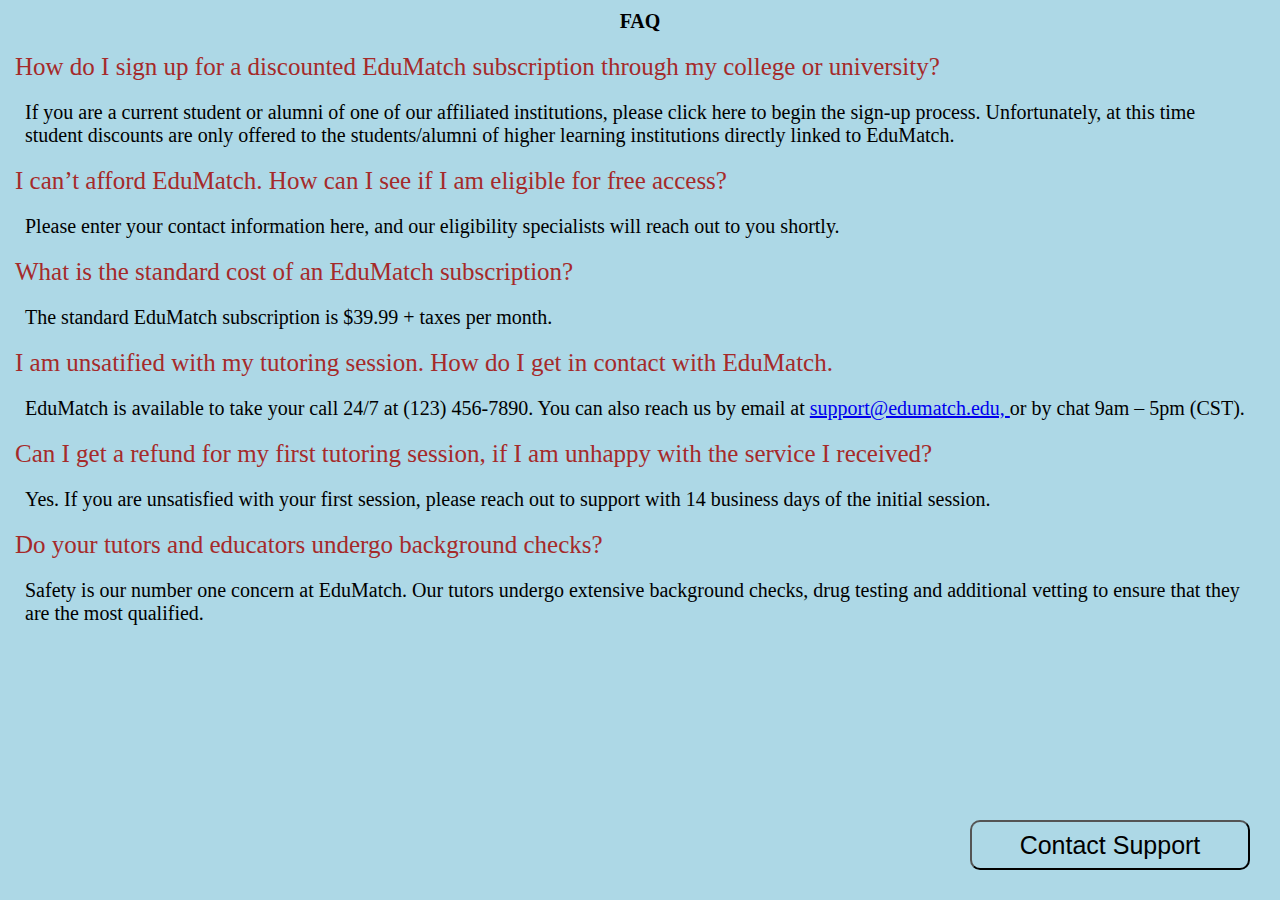
==== faq.html @ 62266df1 "first commit" ====
<!DOCTYPE html>
<html lang="en">
<head>
    <meta charset="UTF-8">
    <meta name="viewport" content="width=device-width, initial-scale=1.0">
    <link rel="stylesheet" href="./main.css" type="text/css">
    <title>FAQ</title>
</head>
<body>
    
    <h5>FAQ</h5>

    <ul class="faq">
        <li>
            How do I sign up for a discounted EduMatch subscription through my college or university?
        </li>
            <p>
                    If you are a current student or alumni of one of our affiliated institutions, please click here to begin the sign-up process. Unfortunately, at this time student discounts are only offered to the students/alumni of higher learning institutions directly linked to EduMatch.
            </p>
    
        <li>
            I can’t afford EduMatch. How can I see if I am eligible for free access? 
        </li>
                <p>
                    Please enter your contact information here, and our eligibility specialists will reach out to you shortly. 
                </p>
    
        <li>
            What is the standard cost of an EduMatch subscription?
        </li>
                <p>
                    The standard EduMatch subscription is $39.99 + taxes per month. 
                </p>
    
        <li>
            I am unsatified with my tutoring session. How do I get in contact with EduMatch. 
        </li>
                <p>
                    EduMatch is available to take your call 24/7 at (123) 456-7890. You can also reach us by email at <a href="#"> support@edumatch.edu, </a> or by chat 9am – 5pm (CST).
                </p>
    
        <li>
            Can I get a refund for my first tutoring session, if I am unhappy with the service I received? 
        </li>
                <p>
                    Yes. If you are unsatisfied with your first session, please reach out to support with 14 business days of the initial session. 
                </p>
    
        <li>
            Do your tutors and educators undergo background checks?
        </li>
                <p>
                    Safety is our number one concern at EduMatch. Our tutors undergo extensive background checks, drug testing and additional vetting to ensure that they are the most qualified.
                </p>
    </ul>

    <button class="click-button" onclick="showChat()">Contact Support</button>

    <div class="chat-option" id="chatRequest">
        <form class="formDeet">
            <h3>Click to Chat</h3>

            <label for="chat">Chat Menu</label>
            <textarea name="chat" id="chat" required placeholder="Hi! How can I help?"></textarea>

            <button type="submit" class="sub-button">SEND</button>
            <button type="button" class="end-button" onclick="closeButton()">CLOSE</button>
        </form>

    </div>

    <script src="./index.js" type="text/javascript"></script>
</body>
</html>
---- main.css ----
*,
html {
  padding: 0;
  margin: 0;
  box-sizing: border-box;
}

body {
  background-color: lightblue;
}

header {
  margin: 20px 0;
  text-align: center;
  font-size: 23px;
  font-family: Cambria, Cochin, Georgia, Times, "Times New Roman", serif;
  font-weight: bolder;
}

.content {
  text-align: center;
}

p {
  font-size: 20px;
}

h3 {
  padding: 20px 0;
  font-size: 20px;
}

.element {
  padding: 0 20px;
}

.a > li {
  padding: 5px 0;
}

#bottom {
  margin: 30px 0 20px 0;
}

.b > li {
  padding: 20px 0;
}

h4 {
  font-size: 20px;
}

h5 {
  padding-top: 10px;
  font-size: 20px;
  text-align: center;
}

.faq li {
  font-size: 25px;
  padding: 20px 15px;
  color: brown;
}

.faq > p {
  padding: 0 25px;
}

form {
  max-width: 900px;
  width: 100%;
  margin: 0 auto;
  text-align: center;
}

label {
  font-size: 23px;
}

input {
  width: 80%;
  height: 30px;
}

button {
  font-size: 25px;
  width: 20%;
  height: 50px;
  border-radius: 10px;
  background-color: lightblue;
}

.social {
  text-align: center;
}

.fa {
  padding: 20px;
  font-size: 30px;
  width: 50px;
  border-radius: 50%;
  margin: 10px 2px 5px 2px;
  text-decoration: none;
  text-align: center;
}

.fa-facebook {
  background-color: #3B5998;
  color: white;
}

.fa-twitter {
  background-color:  #55ACEE;
  color: white;
}

.fa-instagram {
  background-color: #125688;
  color: white;
}

.click-button {
  position: fixed;
  bottom: 30px;
  right: 30px;
  width: 280px;
}

.formDeet {
  padding: 5px;
}

.chat-option {
  position: fixed;
  bottom: 0;
  right: 20px;
  display: none;
  z-index: 9;
  border: 5px solid gray;
  background-color: white;
}

textarea {
  padding: 10px;
  margin: 5px 0 22px 0;
  border: none;
  background-color: white;
  min-height: 220px;
  width: 100%;
}

textarea:focus {
  outline: none;
  background-color: gray;
}

.sub-button, .end-button {
  width: 90%;
  background-color: green;
  padding: 18px 22px;
  cursor: pointer;
  border: none;
}

.end-button {
  background-color: red;
  margin-top: 10px;
}


footer {
  text-align: center;
  padding-top: 20px;
}
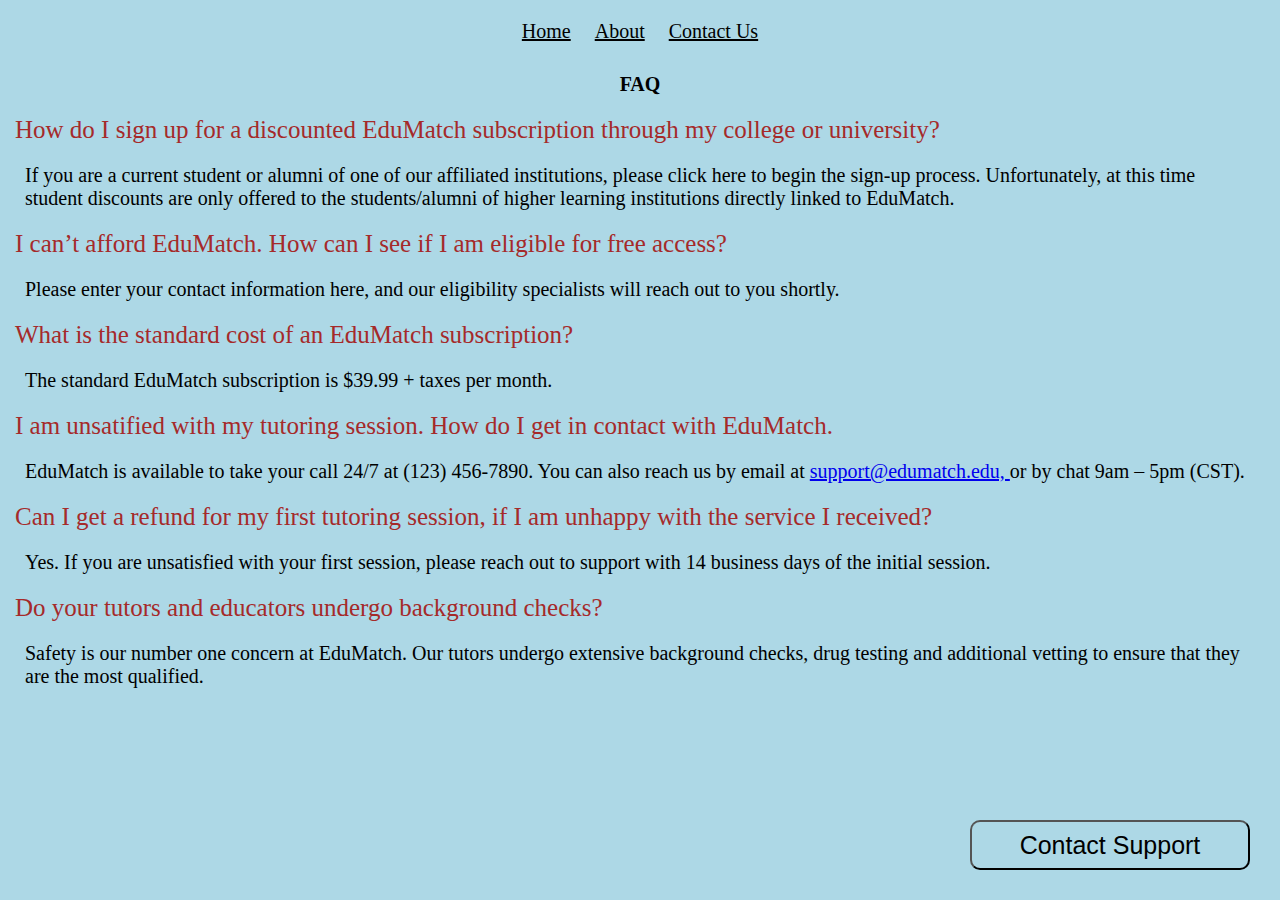
==== commit cd117ed1: "new changes" ====
--- a/faq.html
+++ b/faq.html
@@ -7,6 +7,14 @@
     <title>FAQ</title>
 </head>
 <body>
+
+    <nav>
+        <ul class="top">
+          <li><a href="./index.html">Home</a></li>
+          <li><a href="./about.html">About</a></li>
+          <li><a href="./faq.html">Contact Us</a></li>
+        </ul>
+      </nav>
     
     <h5>FAQ</h5>
 
--- a/main.css
+++ b/main.css
@@ -19,6 +19,21 @@
 
 .content {
   text-align: center;
+}
+
+nav {
+  text-align: center;
+  margin: 20px 0;
+}
+
+.top li {
+  display: inline;
+  font-size: 20px;
+  padding: 0 10px;
+}
+
+.top a {
+  color: black;
 }
 
 p {
@@ -69,7 +84,7 @@
 form {
   max-width: 900px;
   width: 100%;
-  margin: 0 auto;
+  margin: 35px auto;
   text-align: center;
 }
 
